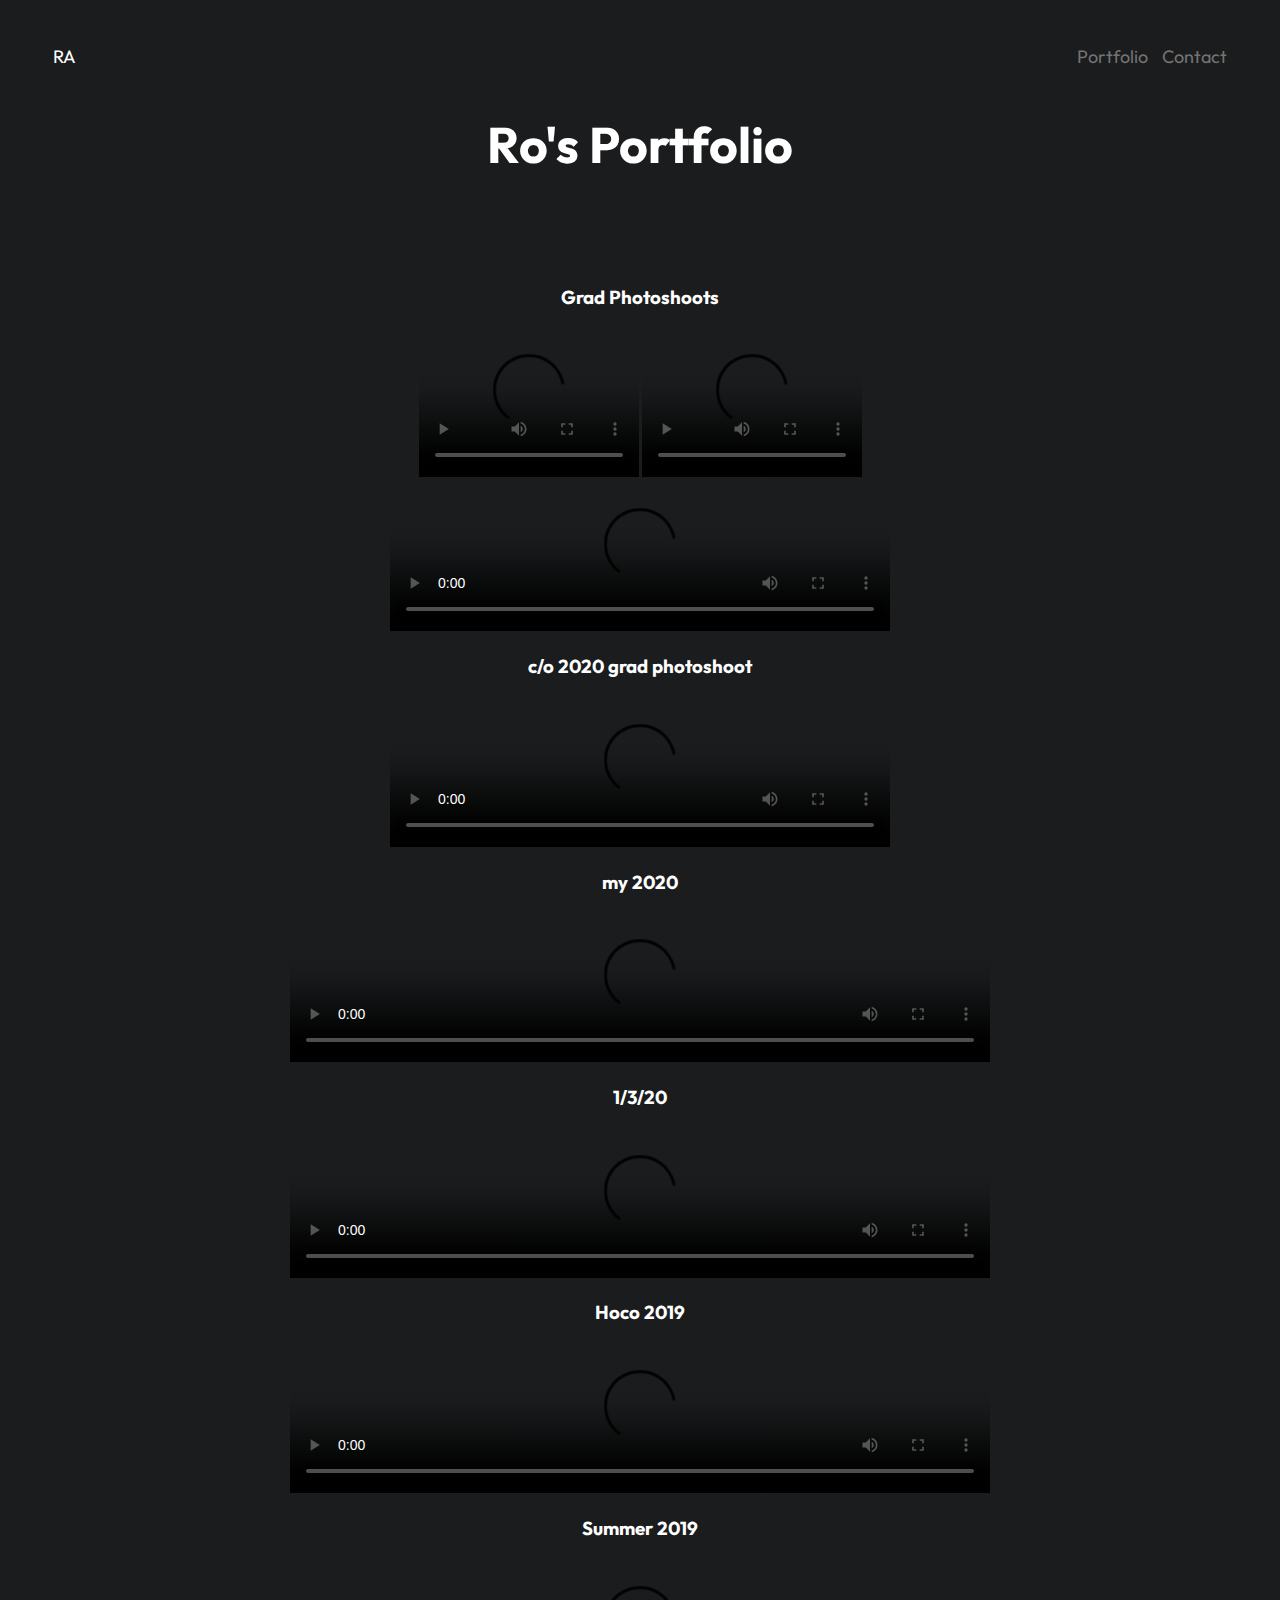
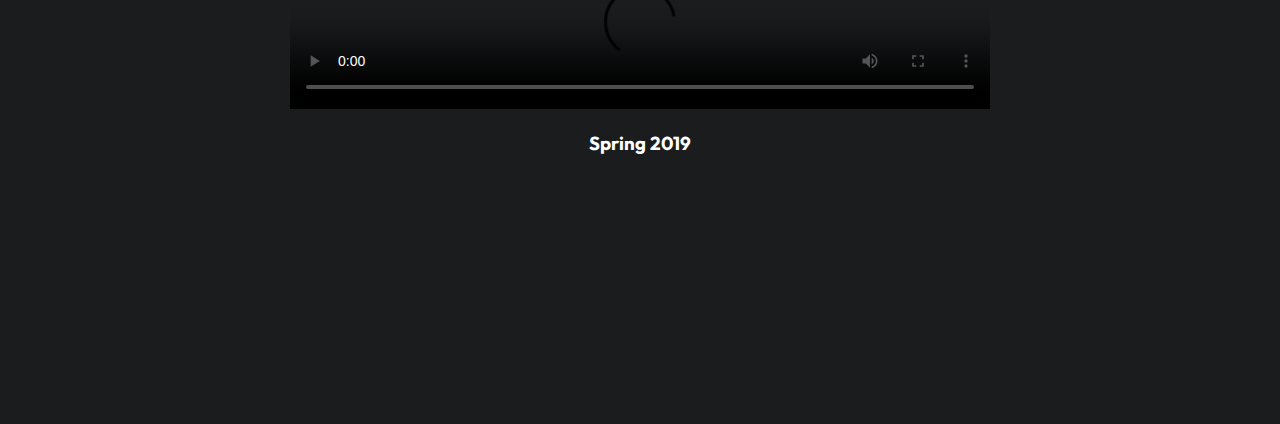
==== index.html @ bcf607f2 "wider vid" ====
<!DOCTYPE html>
<html>

<head>
  <link rel="stylesheet" type="text/css" href="style.css">
  <link href='https://fonts.googleapis.com/css?family=Poppins' rel='stylesheet'>
  <link href='https://fonts.googleapis.com/css?family=Outfit' rel='stylesheet'>
</head>

<body id="forcefont">
<div class="fulltop">
  <div class="topbar">
    <div class="webname">
      <ul>
        <a href="index.html"><li>RA</li></a>
      </ul>
    </div>
    <div class="minnavbar">
      <ul>
        <a href="index.html"><li>Portfolio</li></a>
        <a href="contacts.html"><li>Contact</li></a>
      </ul>
    </div>
  </div>
  <h1 class="myportfoliohead">Ro's Portfolio</h1>
  <div class="mygallery">
    <div class="imggallery">

      <div class = "center-div"><h3>Grad Photoshoots</h3></div>

      <div class = "center-div">
        <row>

          <video width = "220" controls poster = "https://ronans-archives.github.io/thumbnails/thumbnail-2021-ate-grad.jpeg" >
            <source src="https://ronans-archives.github.io/videos/2021-ate-grad-vid.mov" type="video/mp4">
            Your browser does not support the video tag.
          </video>

          <video width = "220" controls poster = "https://ronans-archives.github.io/thumbnails/thumbnail-2020-yeng.jpeg" >
            <source src="https://ronans-archives.github.io/videos/2020-yeng-grad.mov" type="video/mp4">
            Your browser does not support the video tag.
          </video>
        </row>
      </div>

      <div class = "center-div">
        <row>
          <video width = "500" controls poster = "https://ronans-archives.github.io/thumbnails/thumbnail2020gradphotoshoot.jpeg" >
            <source src="https://ronans-archives.github.io/videos/2020gradphotoshoot.mp4" type="video/mp4">
            Your browser does not support the video tag.
          </video>
        </row>
      </div>
      <div class = "center-div"><h3>c/o 2020 grad photoshoot</h3></div>


      <div class = "center-div">
        <row>
          <video width = "500" controls poster = "https://ronans-archives.github.io/thumbnails/thumbnailmy2020.jpeg" >
            <source src="https://ronans-archives.github.io/videos/2020recap.mov" type="video/mp4">
            Your browser does not support the video tag.
          </video>
        </row>
      </div>

      <div class = "center-div"><h3>my 2020</h3></div>




      <div class = "center-div">
        <row>
          <video width = "700" controls poster = "https://ronans-archives.github.io/thumbnails/thumbnailsroxanne.jpeg" >
            <source src="https://ronans-archives.github.io/videos/roxanne.mp4" type="video/mp4">
            Your browser does not support the video tag.
          </video>
        </row>
      </div>

      <div class = "center-div"><h3>1/3/20</h3></div>





      <div class = "center-div">
        <row>
          <video width = "700" controls poster = "https://ronans-archives.github.io/thumbnails/thumbnailhoco.jpeg" >
            <source src="https://ronans-archives.github.io/videos/2019hoco.mp4" type="video/mp4">
            Your browser does not support the video tag.
          </video>
        </row>
      </div>

      <div class = "center-div"><h3>Hoco 2019</h3></div>

      <div class = "center-div">
        <row>
          <video width = "700" controls poster = "https://ronans-archives.github.io/thumbnails/thumbnail2019recap2.jpeg" >
            <source src="https://ronans-archives.github.io/videos/2019recap2.mp4" type="video/mp4">
            Your browser does not support the video tag.
          </video>
        </row>
      </div>

      <div class = "center-div"><h3>Summer 2019</h3></div>

      <div class = "center-div">
        <row>
          <video width = "700" controls poster = "https://ronans-archives.github.io/thumbnails/thumbnail2019recap1.jpeg" >
            <source src="https://ronans-archives.github.io/videos/2019recap1.MP4" type="video/mp4">
            Your browser does not support the video tag.
          </video>
        </row>
      </div>

      <div class = "center-div"><h3>Spring 2019</h3></div>


    </div>






  </div>


</div>
</body>
---- style.css ----
body {
    background-color: #1A1C1D;
}

.topbar {
    display: flex;
    justify-content: space-between;
    /* This will push the .webname and .minnavbar to opposite ends */
    align-items: center;
    color: white;
    margin: 38px;
}

.minnavbar ul {
    display: flex;
    list-style: none;
    font-size: 18px;
    margin: 0;
    /* Remove default margin */
    padding: 0;
    /* Remove default padding */
}

.minnavbar ul li {
    margin: 7px;
    color: #747372;
}

.minnavbar ul li:hover {
    margin: 7px;
    color: white;
}

.webname ul {
    display: flex;
    list-style: none;
    font-size: 18px;
    margin: 0;
    /* Remove default margin */
    padding: 0;
    /* Remove default padding */
}

.webname ul li {
    margin: 7px;
    color: white;
}
.webname a {
    text-decoration: none;
    color: white;
}

.minnavbar {
    float: right;
}

.myaction button {
    background-color: #1A1C1D;
    color: #747372;
    border-color: white;
    font-size: 17px;
    border-radius: 20px;
    width: 110px;
    height: 30px;
    text-align: center;
}

.myaction button:hover {
    background-color: #ffffff;
    color: #1A1C1D;
    border-color: #747372;
}

.entrypoint {
    margin: 0 auto;
    color: white;
    display: flex;
    font-family: Helvetica;
}

.entrypoint .myprofession {
    font-size: 30px;
    font-weight: lighter;
}

.entrypoint .myname {
    font-size: 55px;
    font-weight: bolder;
}

.entrypoint .mytext {
    font-size: 21px;
    font-weight: lighter;

}

.myface img {
    height: 370px;
    width: 370px;
    border-radius: 50%;
    margin: auto;
}

.parententry {
    display: flex;
    align-items: center;
    justify-content: center;
    margin: 150px;
}

.entrypoint .myface {
    margin-right: 20px;
    margin-left: 120px;
    align-items: center;
    justify-content: center;
    display: flex;
}

.entrypoint .myabout {
    margin-left: 20px;
    margin-top: 100px;
    margin-right: 120px;
}

.whatido {
    color: white;
    font-size: 17px;
    font-weight: lighter;
}

.whatido h1 {
    font-size: 23px;
    font-weight: lighter;
}

.whatido h2 {
    font-size: 19px;
    font-weight: lighter;
}

.parentmyskills {
    display: flex;
    align-items: center;
    justify-content: center;
}

.myskills {
    margin: 0 auto;
    display: flex;
}

.innerwhatido {
    margin: 80px;
}
.myinnertext {
    margin: 20px;
}

/* width */
::-webkit-scrollbar {
    width: 10px;
  }
  
  /* Track */
  ::-webkit-scrollbar-track {
    background: #f1f1f1; 
  }
   
  /* Handle */
  ::-webkit-scrollbar-thumb {
    background: #888; 
  }
  
  /* Handle on hover */
  ::-webkit-scrollbar-thumb:hover {
    background: #555; 
  }

  .imggallery {
    margin: 250px;
    margin-top: 90px;
  }

  .postgallery {
    margin: 220px;
  }

  .logogallery {
    margin: 220px;
  }

  .imggallery img {
    max-width: 495px;
    max-height: 330px;
    border-radius: 25px;
    margin: 10px;
  }

  .mygallery {
    color: white;
  }

  .vidgallery {
    margin: 260px;
  }

  .vidgallery iframe {
    border-radius: 25px;
    margin: 10px;
    max-width: 300px;
    max-height: 200px;
  }

  .postgallery img {
    max-width: 495px;
    max-height: 330px;
    border-radius: 25px;
    margin: 10px;
  }

  .logogallery img {
    max-width: 495px;
    max-height: 330px;
    border-radius: 25px;
    margin: 10px;
  }
  .minnavbar ul a {
  text-decoration: none;  
  }
  #forcefont {
    font-family: "Outfit";
  }
  .myportfoliohead {
    font-size: 50px;
    text-align: center;
    color: white;
    margin: 20px;
  }

.center-div {
  display: flex;
  justify-content: center;
  align-items: center;
  height: auto;
  margin: 0 auto;
}
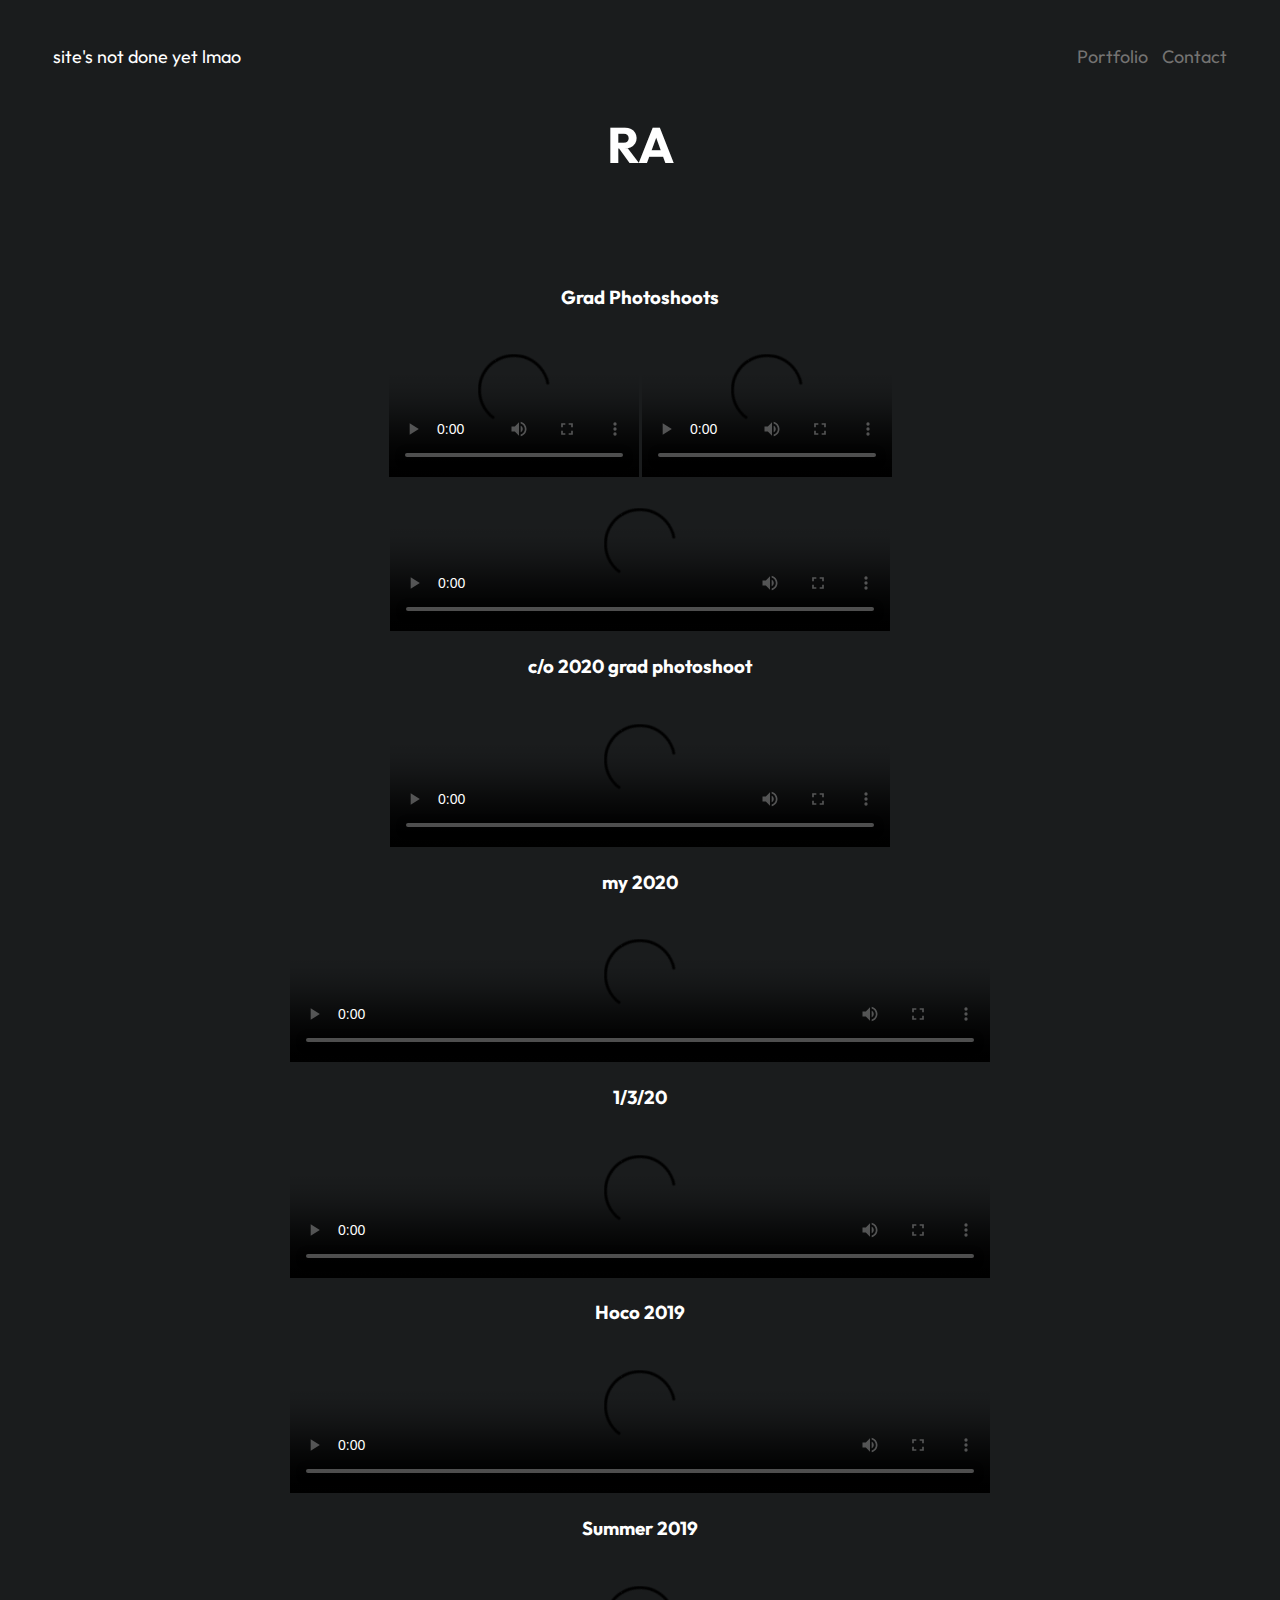
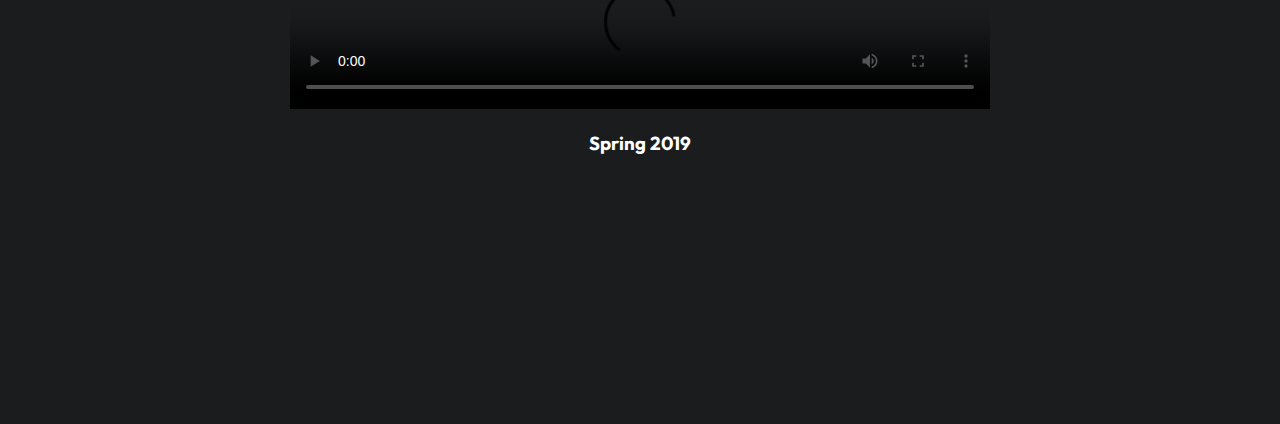
==== commit 1782346a: "wider" ====
--- a/index.html
+++ b/index.html
@@ -12,7 +12,7 @@
   <div class="topbar">
     <div class="webname">
       <ul>
-        <a href="index.html"><li>RA</li></a>
+        <a href="index.html"><li>site's not done yet lmao</li></a>
       </ul>
     </div>
     <div class="minnavbar">
@@ -22,7 +22,7 @@
       </ul>
     </div>
   </div>
-  <h1 class="myportfoliohead">Ro's Portfolio</h1>
+  <h1 class="myportfoliohead">RA</h1>
   <div class="mygallery">
     <div class="imggallery">
 
@@ -31,12 +31,12 @@
       <div class = "center-div">
         <row>
 
-          <video width = "220" controls poster = "https://ronans-archives.github.io/thumbnails/thumbnail-2021-ate-grad.jpeg" >
+          <video width = "250" controls poster = "https://ronans-archives.github.io/thumbnails/thumbnail-2021-ate-grad.jpeg" >
             <source src="https://ronans-archives.github.io/videos/2021-ate-grad-vid.mov" type="video/mp4">
             Your browser does not support the video tag.
           </video>
 
-          <video width = "220" controls poster = "https://ronans-archives.github.io/thumbnails/thumbnail-2020-yeng.jpeg" >
+          <video width = "250" controls poster = "https://ronans-archives.github.io/thumbnails/thumbnail-2020-yeng.jpeg" >
             <source src="https://ronans-archives.github.io/videos/2020-yeng-grad.mov" type="video/mp4">
             Your browser does not support the video tag.
           </video>
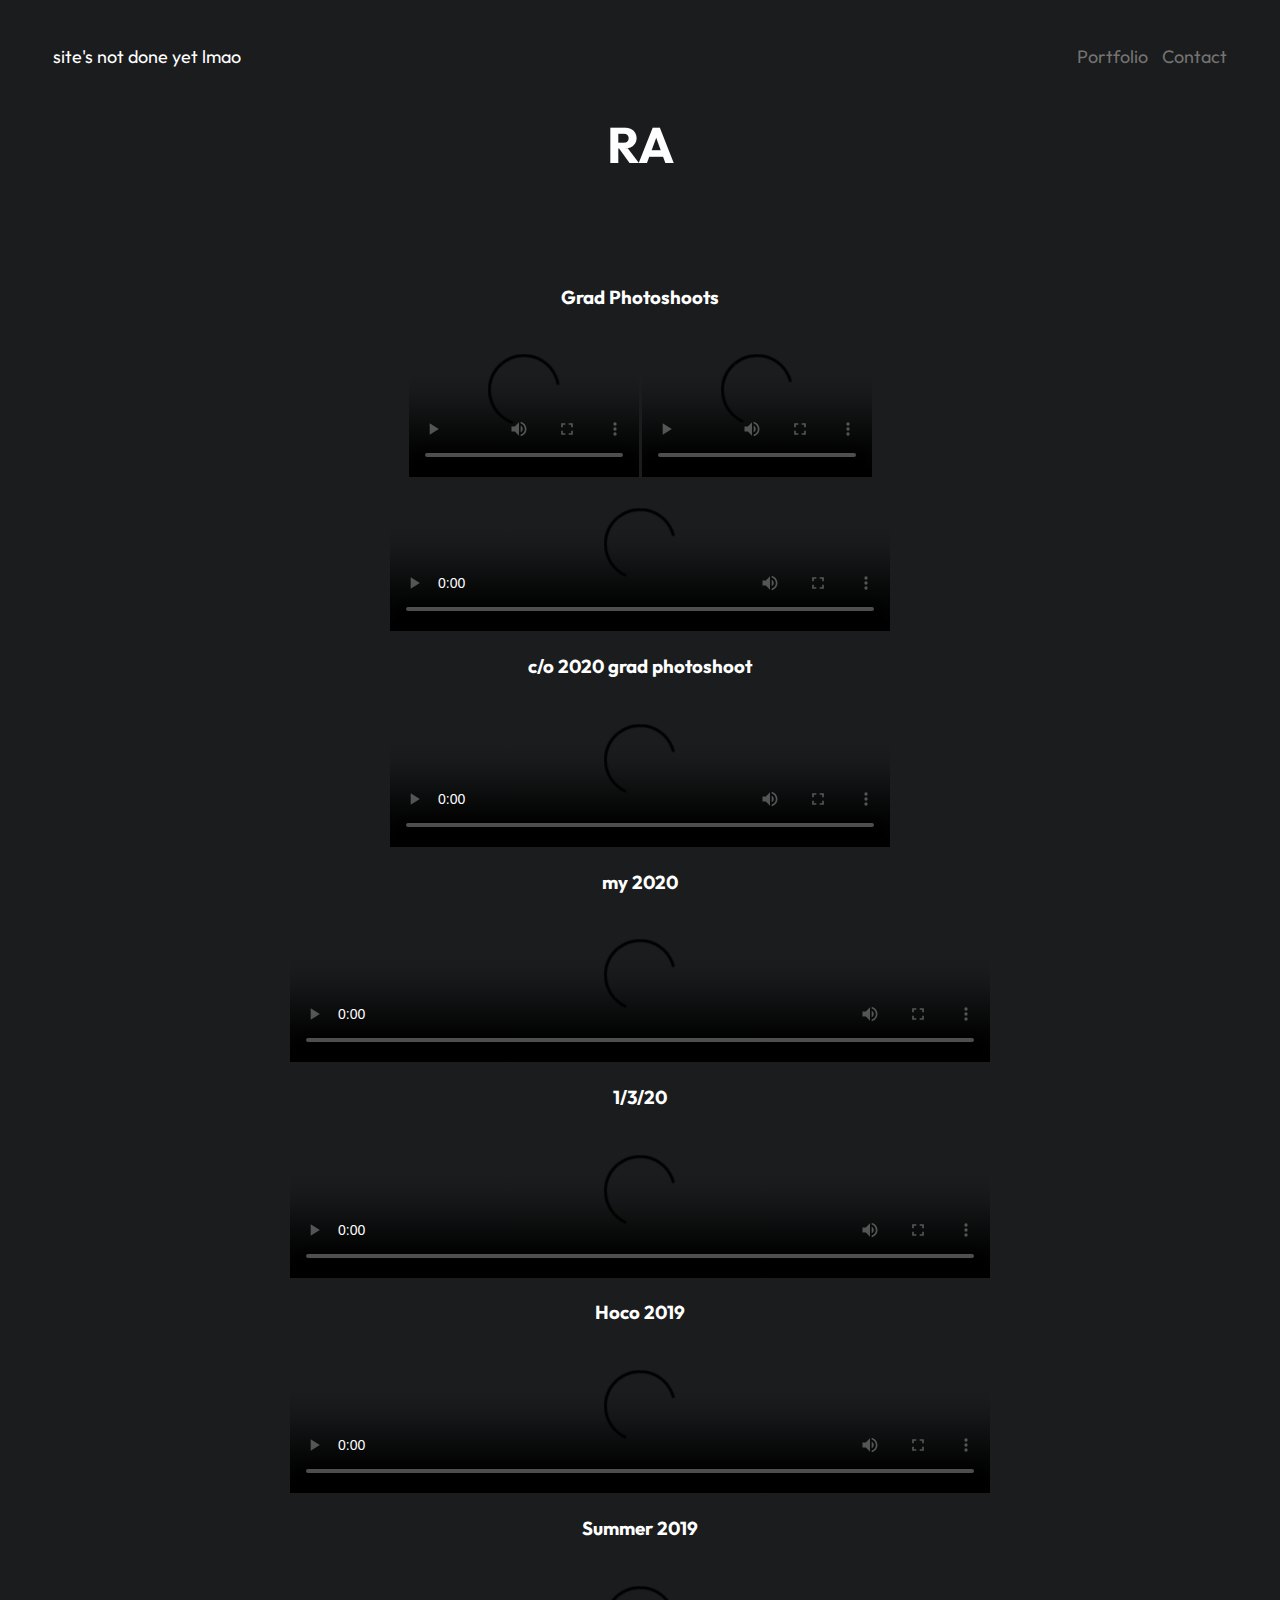
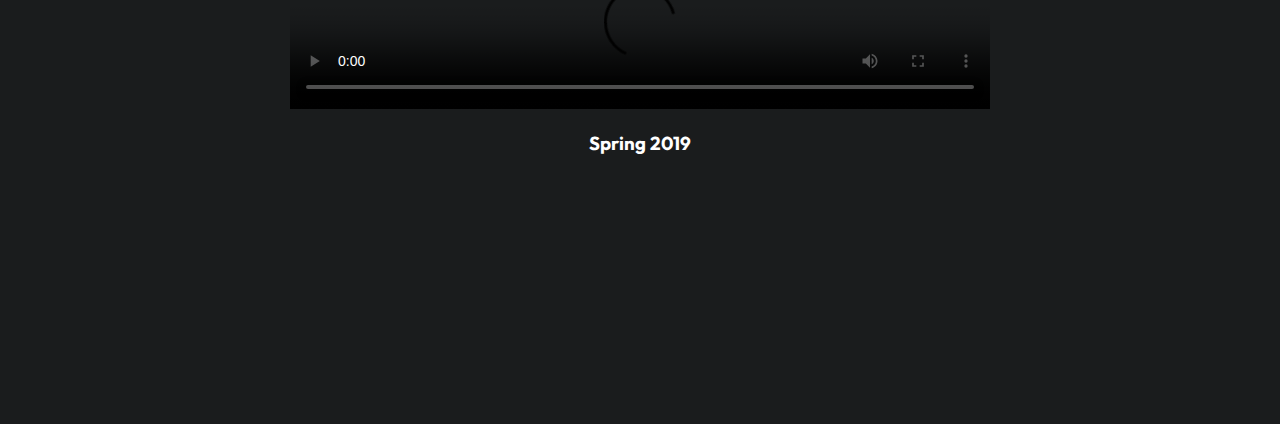
==== commit 3e64bebc: "Update index.html" ====
--- a/index.html
+++ b/index.html
@@ -31,12 +31,12 @@
       <div class = "center-div">
         <row>
 
-          <video width = "250" controls poster = "https://ronans-archives.github.io/thumbnails/thumbnail-2021-ate-grad.jpeg" >
+          <video width = "230" controls poster = "https://ronans-archives.github.io/thumbnails/thumbnail-2021-ate-grad.jpeg" >
             <source src="https://ronans-archives.github.io/videos/2021-ate-grad-vid.mov" type="video/mp4">
             Your browser does not support the video tag.
           </video>
 
-          <video width = "250" controls poster = "https://ronans-archives.github.io/thumbnails/thumbnail-2020-yeng.jpeg" >
+          <video width = "230" controls poster = "https://ronans-archives.github.io/thumbnails/thumbnail-2020-yeng.jpeg" >
             <source src="https://ronans-archives.github.io/videos/2020-yeng-grad.mov" type="video/mp4">
             Your browser does not support the video tag.
           </video>
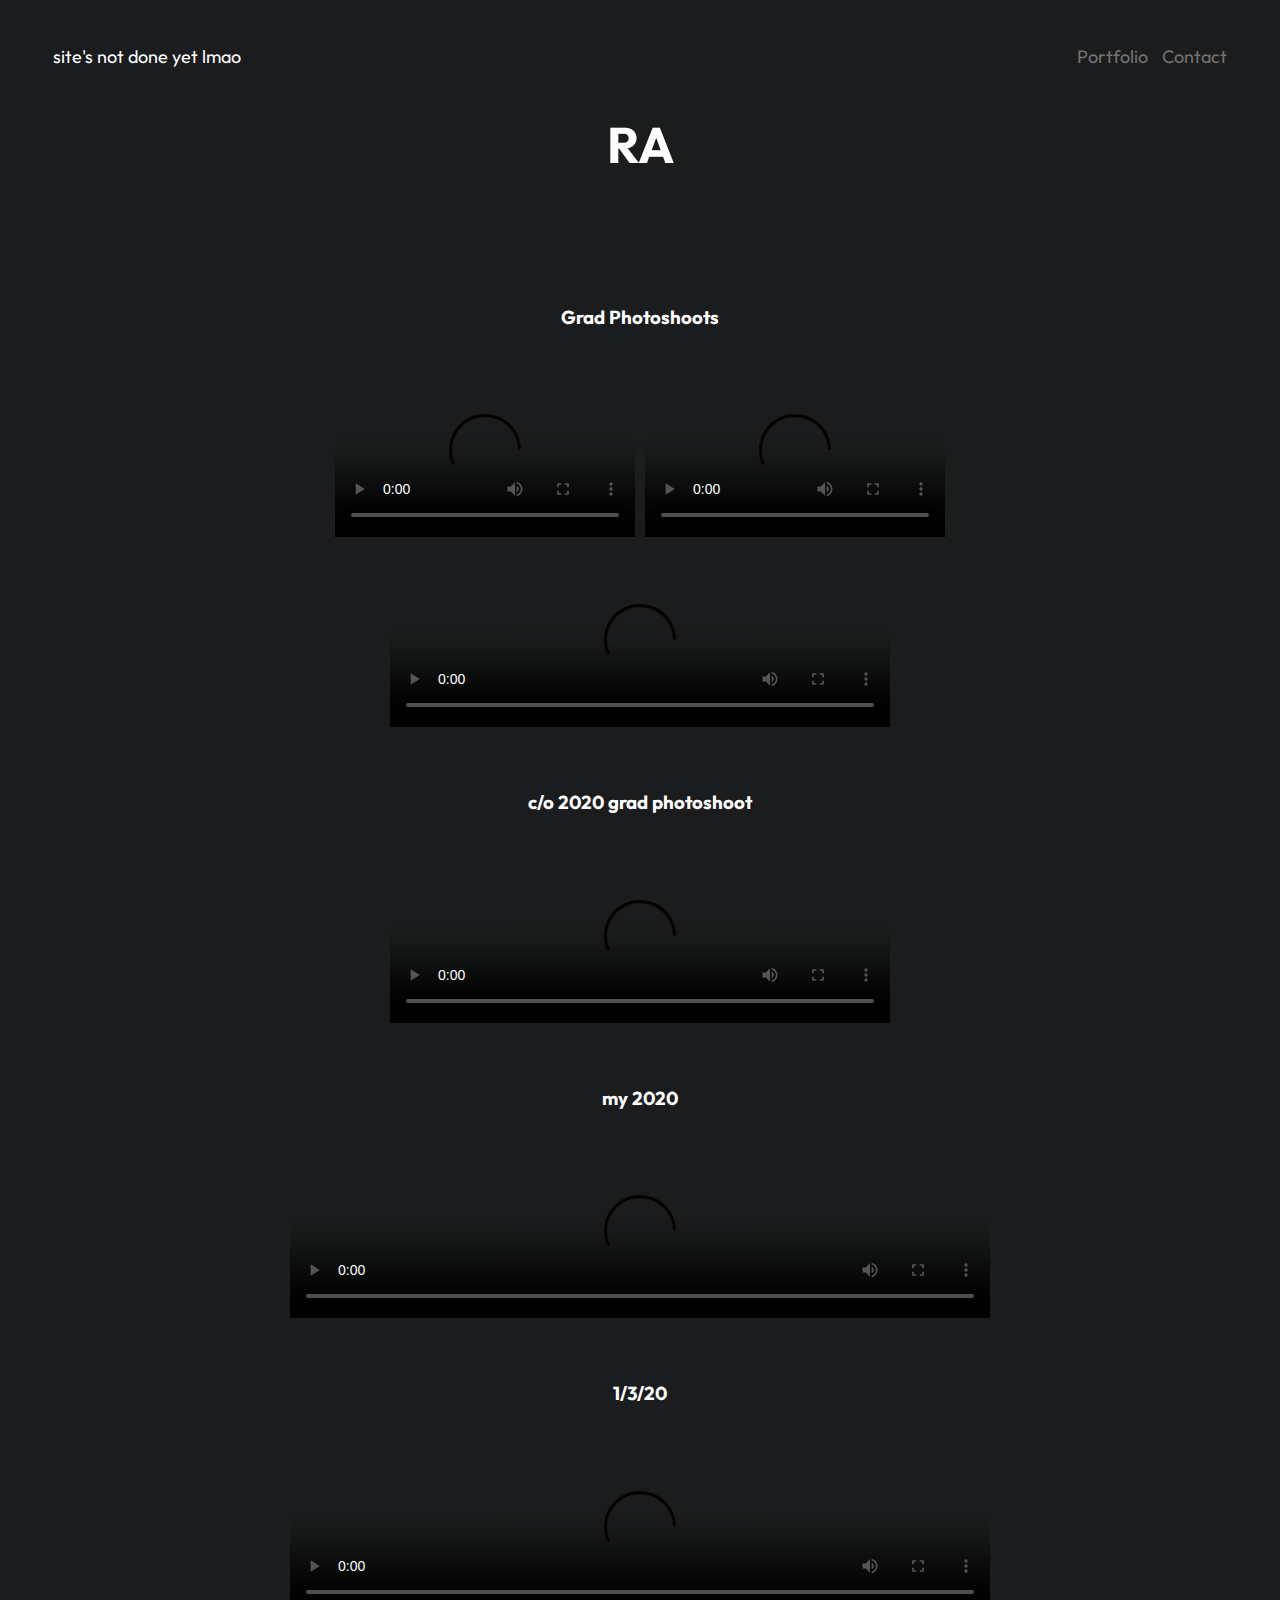
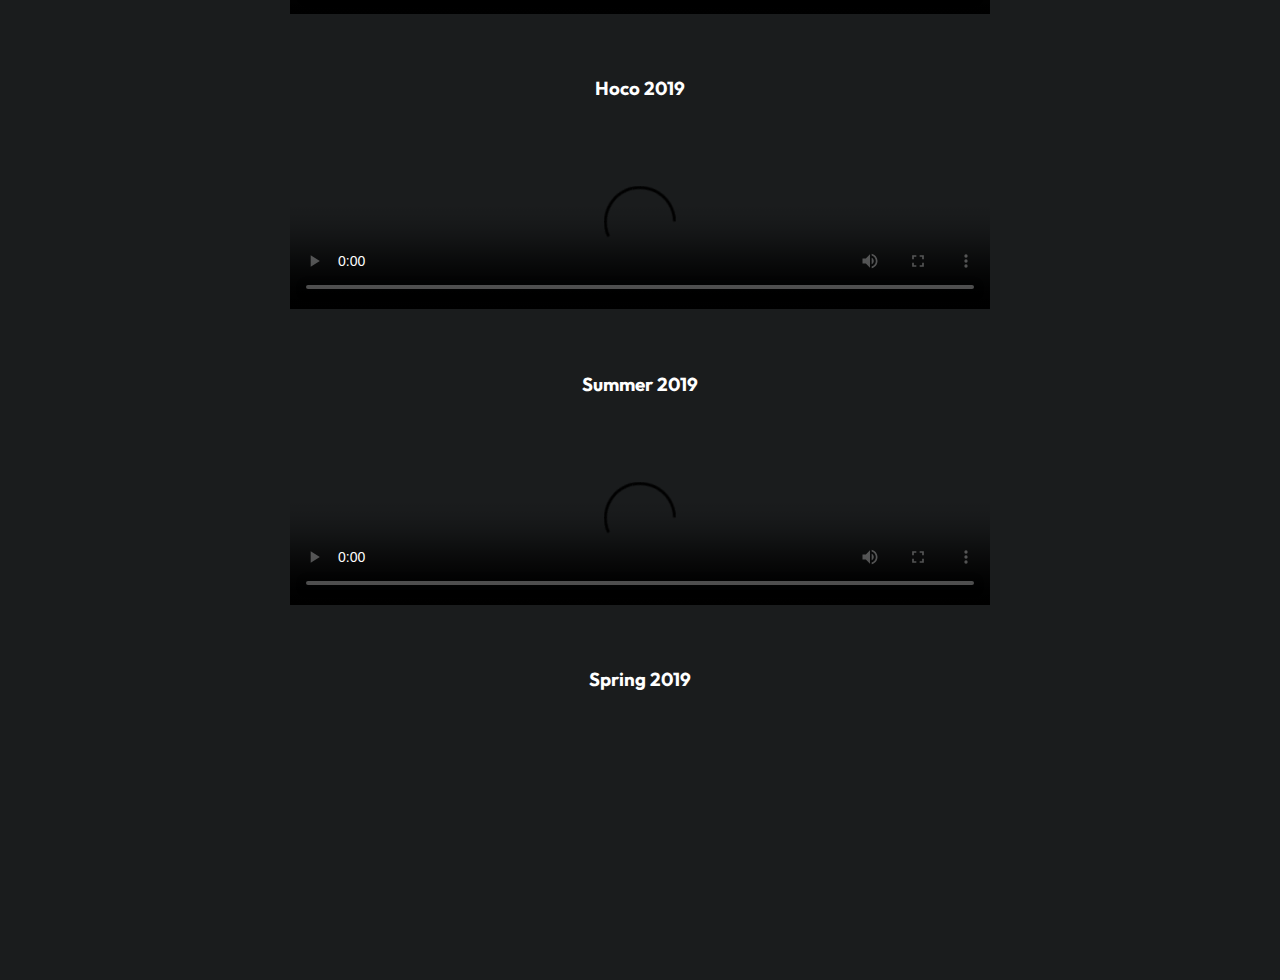
==== commit 55a3fdde: "2nd try" ====
--- a/index.html
+++ b/index.html
@@ -28,20 +28,20 @@
 
       <div class = "center-div"><h3>Grad Photoshoots</h3></div>
 
-      <div class = "center-div">
-        <row>
-
-          <video width = "230" controls poster = "https://ronans-archives.github.io/thumbnails/thumbnail-2021-ate-grad.jpeg" >
+      <div class="center-div">
+        <div class="row">
+          <video class="video-item" controls poster="https://ronans-archives.github.io/thumbnails/thumbnail-2021-ate-grad.jpeg">
             <source src="https://ronans-archives.github.io/videos/2021-ate-grad-vid.mov" type="video/mp4">
             Your browser does not support the video tag.
           </video>
 
-          <video width = "230" controls poster = "https://ronans-archives.github.io/thumbnails/thumbnail-2020-yeng.jpeg" >
+          <video class="video-item" controls poster="https://ronans-archives.github.io/thumbnails/thumbnail-2020-yeng.jpeg">
             <source src="https://ronans-archives.github.io/videos/2020-yeng-grad.mov" type="video/mp4">
             Your browser does not support the video tag.
           </video>
-        </row>
+        </div>
       </div>
+
 
       <div class = "center-div">
         <row>
--- a/style.css
+++ b/style.css
@@ -245,3 +245,21 @@
   margin: 0 auto;
 }
 
+.center-div {
+  display: flex;
+  justify-content: center;
+  align-items: center;
+  padding: 20px;
+}
+
+.row {
+  display: flex;
+  flex-wrap: nowrap;
+  gap: 10px; /* Add space between videos */
+}
+
+.video-item {
+  flex: 1; /* Allow videos to grow or shrink dynamically */
+  max-width: 100%; /* Ensure they don't exceed their container */
+  min-width: 200px; /* Set a minimum size to prevent them from shrinking too much */
+}
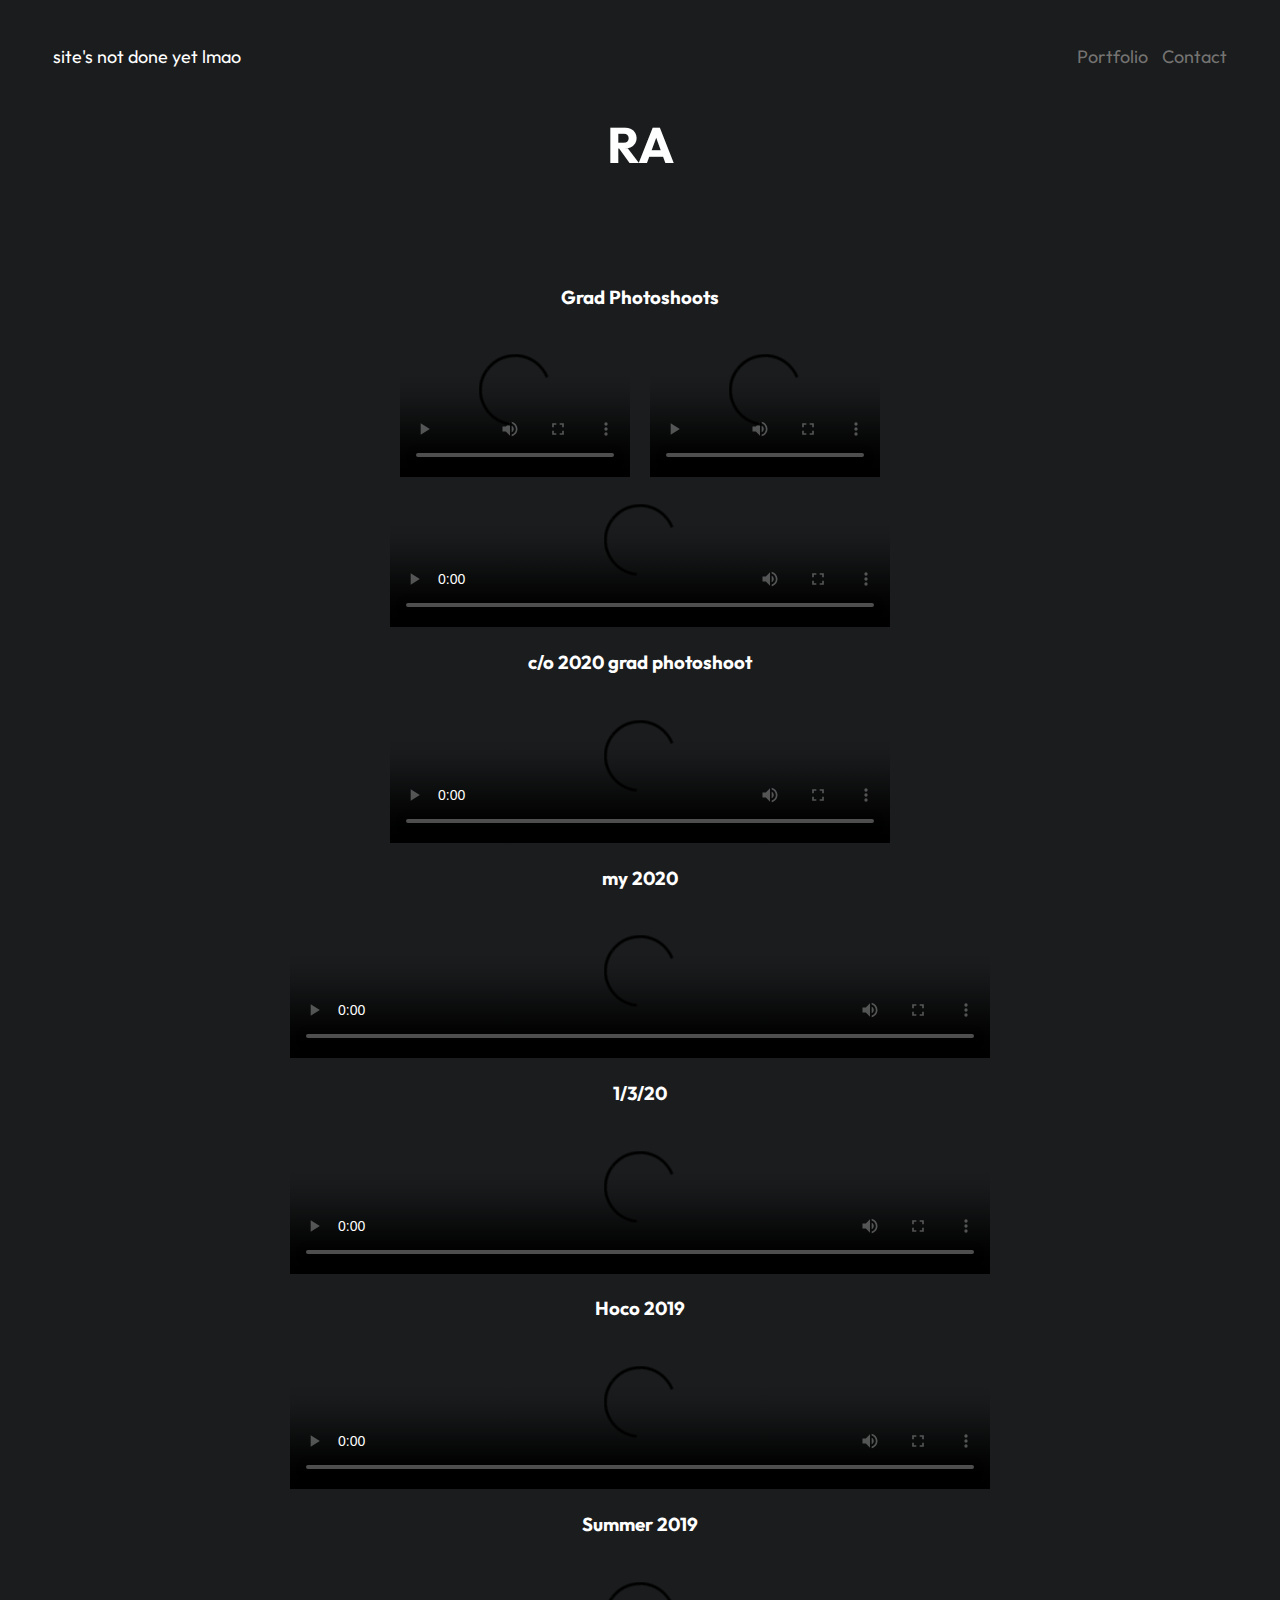
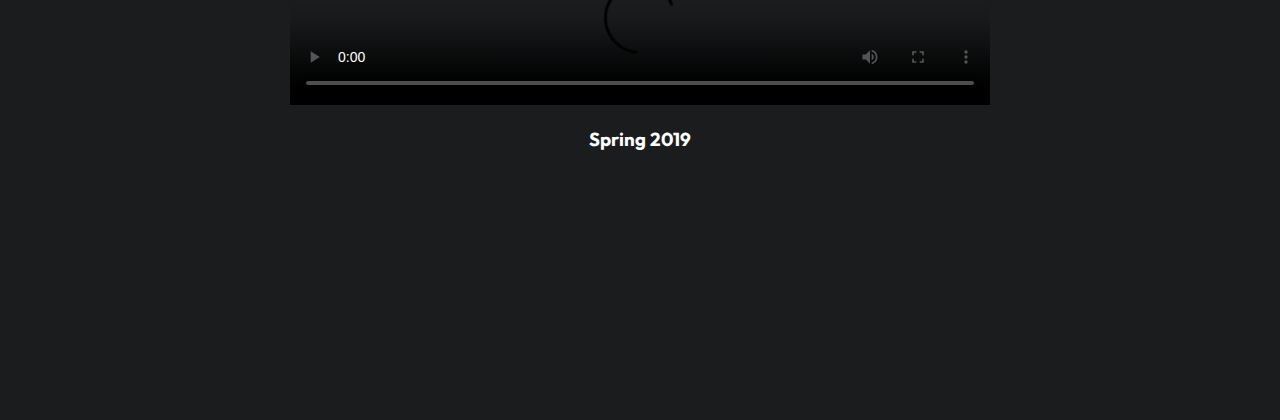
==== commit 9972dcf1: "3rd try" ====
--- a/index.html
+++ b/index.html
@@ -41,6 +41,7 @@
           </video>
         </div>
       </div>
+
 
 
       <div class = "center-div">
--- a/style.css
+++ b/style.css
@@ -246,20 +246,17 @@
 }
 
 .center-div {
-  display: flex;
-  justify-content: center;
-  align-items: center;
-  padding: 20px;
+  display: flex; /* Ensures the parent container behaves like a flex container */
+  justify-content: center; /* Centers the row horizontally within the container */
 }
 
 .row {
-  display: flex;
-  flex-wrap: nowrap;
-  gap: 10px; /* Add space between videos */
+  display: flex; /* Sets children (videos) to align horizontally */
+  flex-direction: row; /* Explicitly ensures row layout (default for flex) */
+  gap: 20px; /* Adds space between the videos */
 }
 
 .video-item {
-  flex: 1; /* Allow videos to grow or shrink dynamically */
-  max-width: 100%; /* Ensure they don't exceed their container */
-  min-width: 200px; /* Set a minimum size to prevent them from shrinking too much */
-}
+  flex-shrink: 0; /* Prevents the videos from shrinking */
+  width: 230px; /* Ensures the videos maintain their specified width */
+}
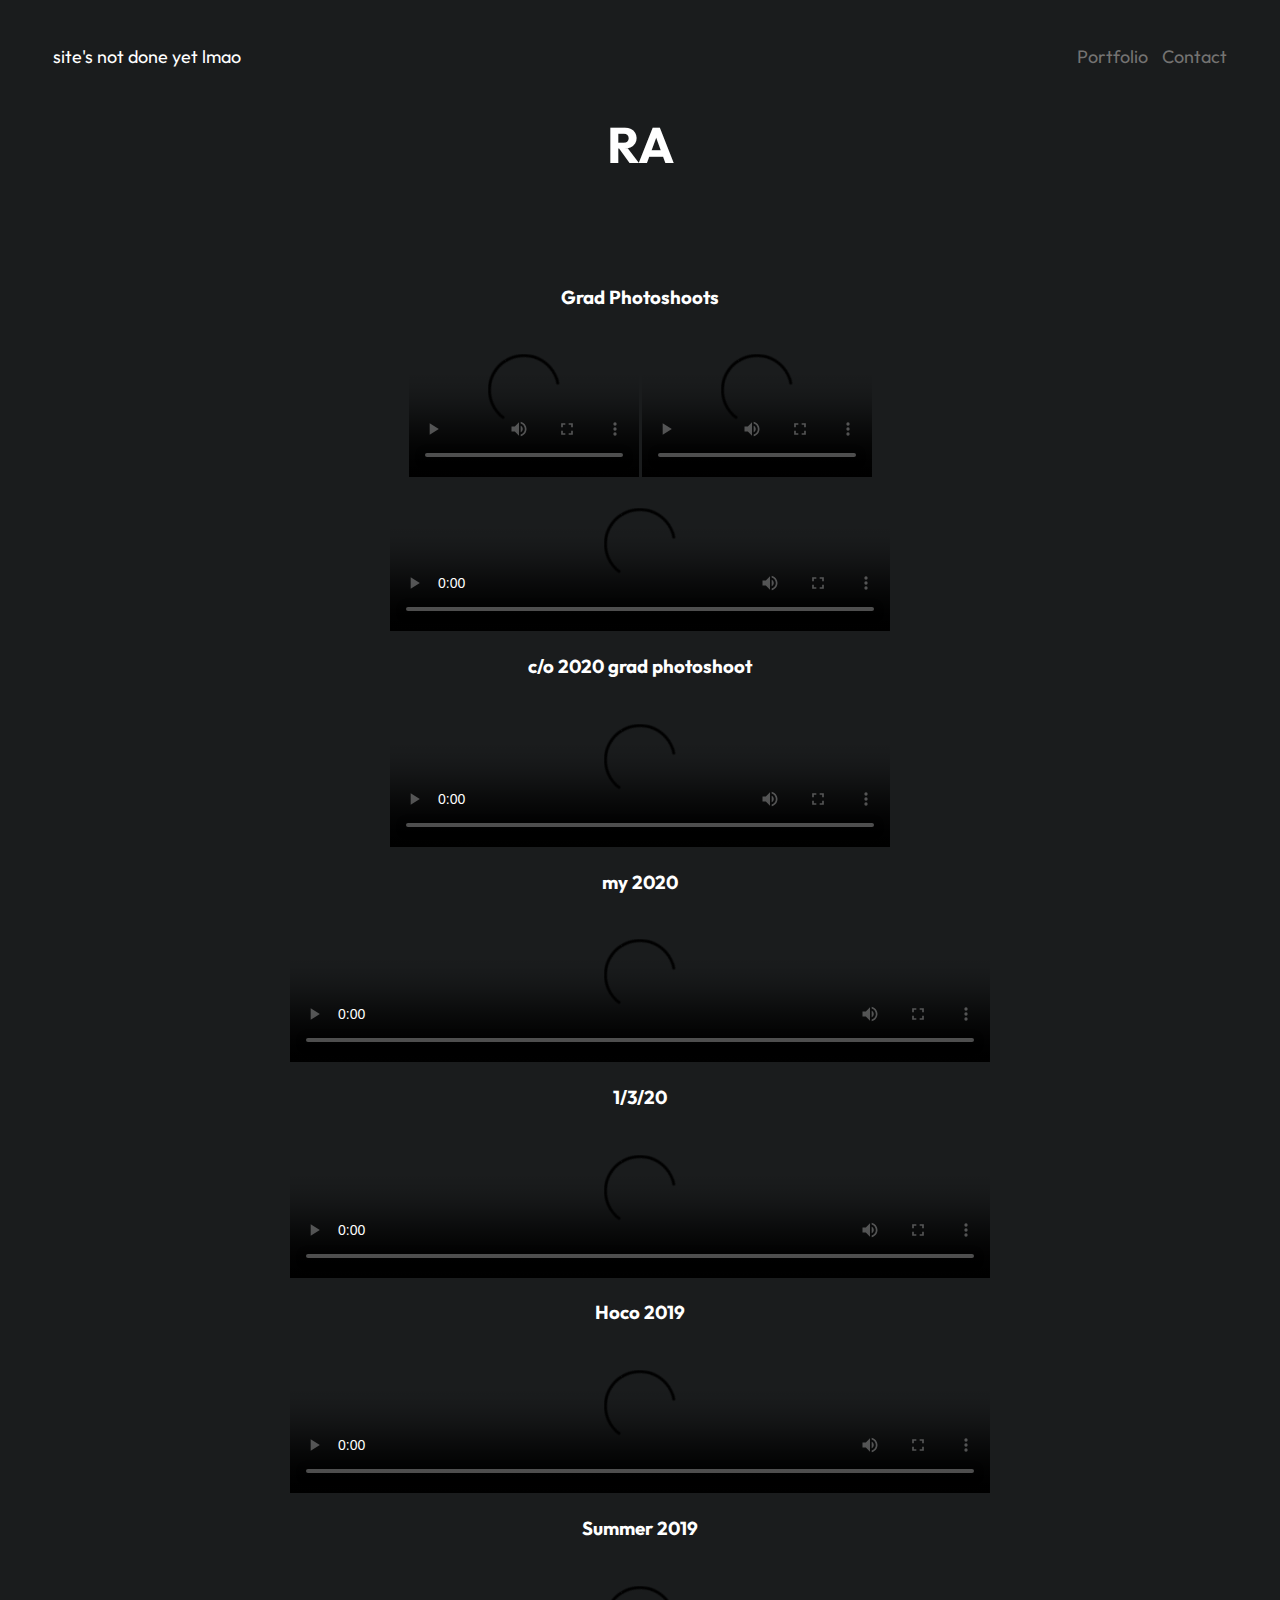
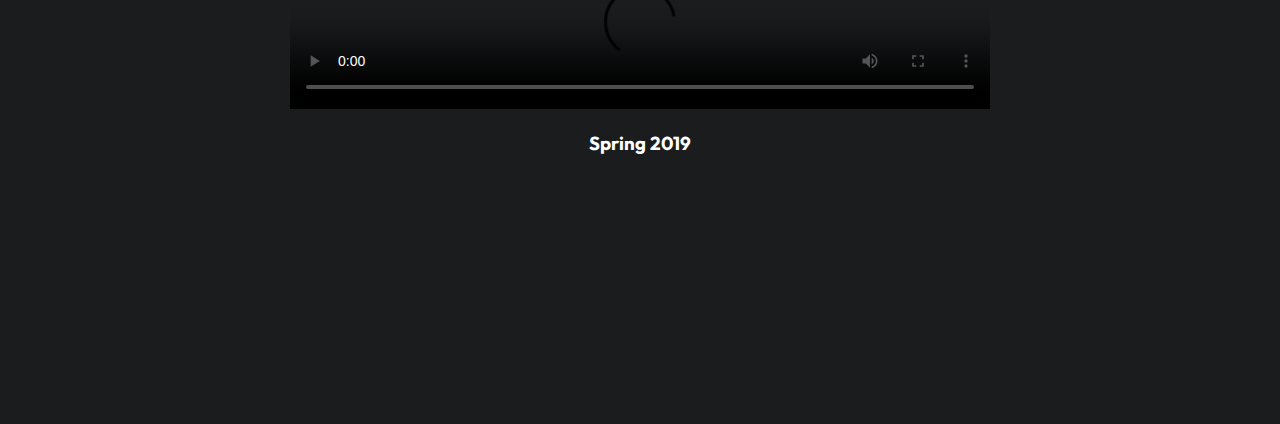
==== commit d022898e: "nvm" ====
--- a/index.html
+++ b/index.html
@@ -28,21 +28,20 @@
 
       <div class = "center-div"><h3>Grad Photoshoots</h3></div>
 
-      <div class="center-div">
-        <div class="row">
-          <video class="video-item" controls poster="https://ronans-archives.github.io/thumbnails/thumbnail-2021-ate-grad.jpeg">
+      <div class = "center-div">
+        <row>
+
+          <video width = "230" controls poster = "https://ronans-archives.github.io/thumbnails/thumbnail-2021-ate-grad.jpeg" >
             <source src="https://ronans-archives.github.io/videos/2021-ate-grad-vid.mov" type="video/mp4">
             Your browser does not support the video tag.
           </video>
 
-          <video class="video-item" controls poster="https://ronans-archives.github.io/thumbnails/thumbnail-2020-yeng.jpeg">
+          <video width = "230" controls poster = "https://ronans-archives.github.io/thumbnails/thumbnail-2020-yeng.jpeg" >
             <source src="https://ronans-archives.github.io/videos/2020-yeng-grad.mov" type="video/mp4">
             Your browser does not support the video tag.
           </video>
-        </div>
+        </row>
       </div>
-
-
 
       <div class = "center-div">
         <row>
--- a/style.css
+++ b/style.css
@@ -245,18 +245,3 @@
   margin: 0 auto;
 }
 
-.center-div {
-  display: flex; /* Ensures the parent container behaves like a flex container */
-  justify-content: center; /* Centers the row horizontally within the container */
-}
-
-.row {
-  display: flex; /* Sets children (videos) to align horizontally */
-  flex-direction: row; /* Explicitly ensures row layout (default for flex) */
-  gap: 20px; /* Adds space between the videos */
-}
-
-.video-item {
-  flex-shrink: 0; /* Prevents the videos from shrinking */
-  width: 230px; /* Ensures the videos maintain their specified width */
-}
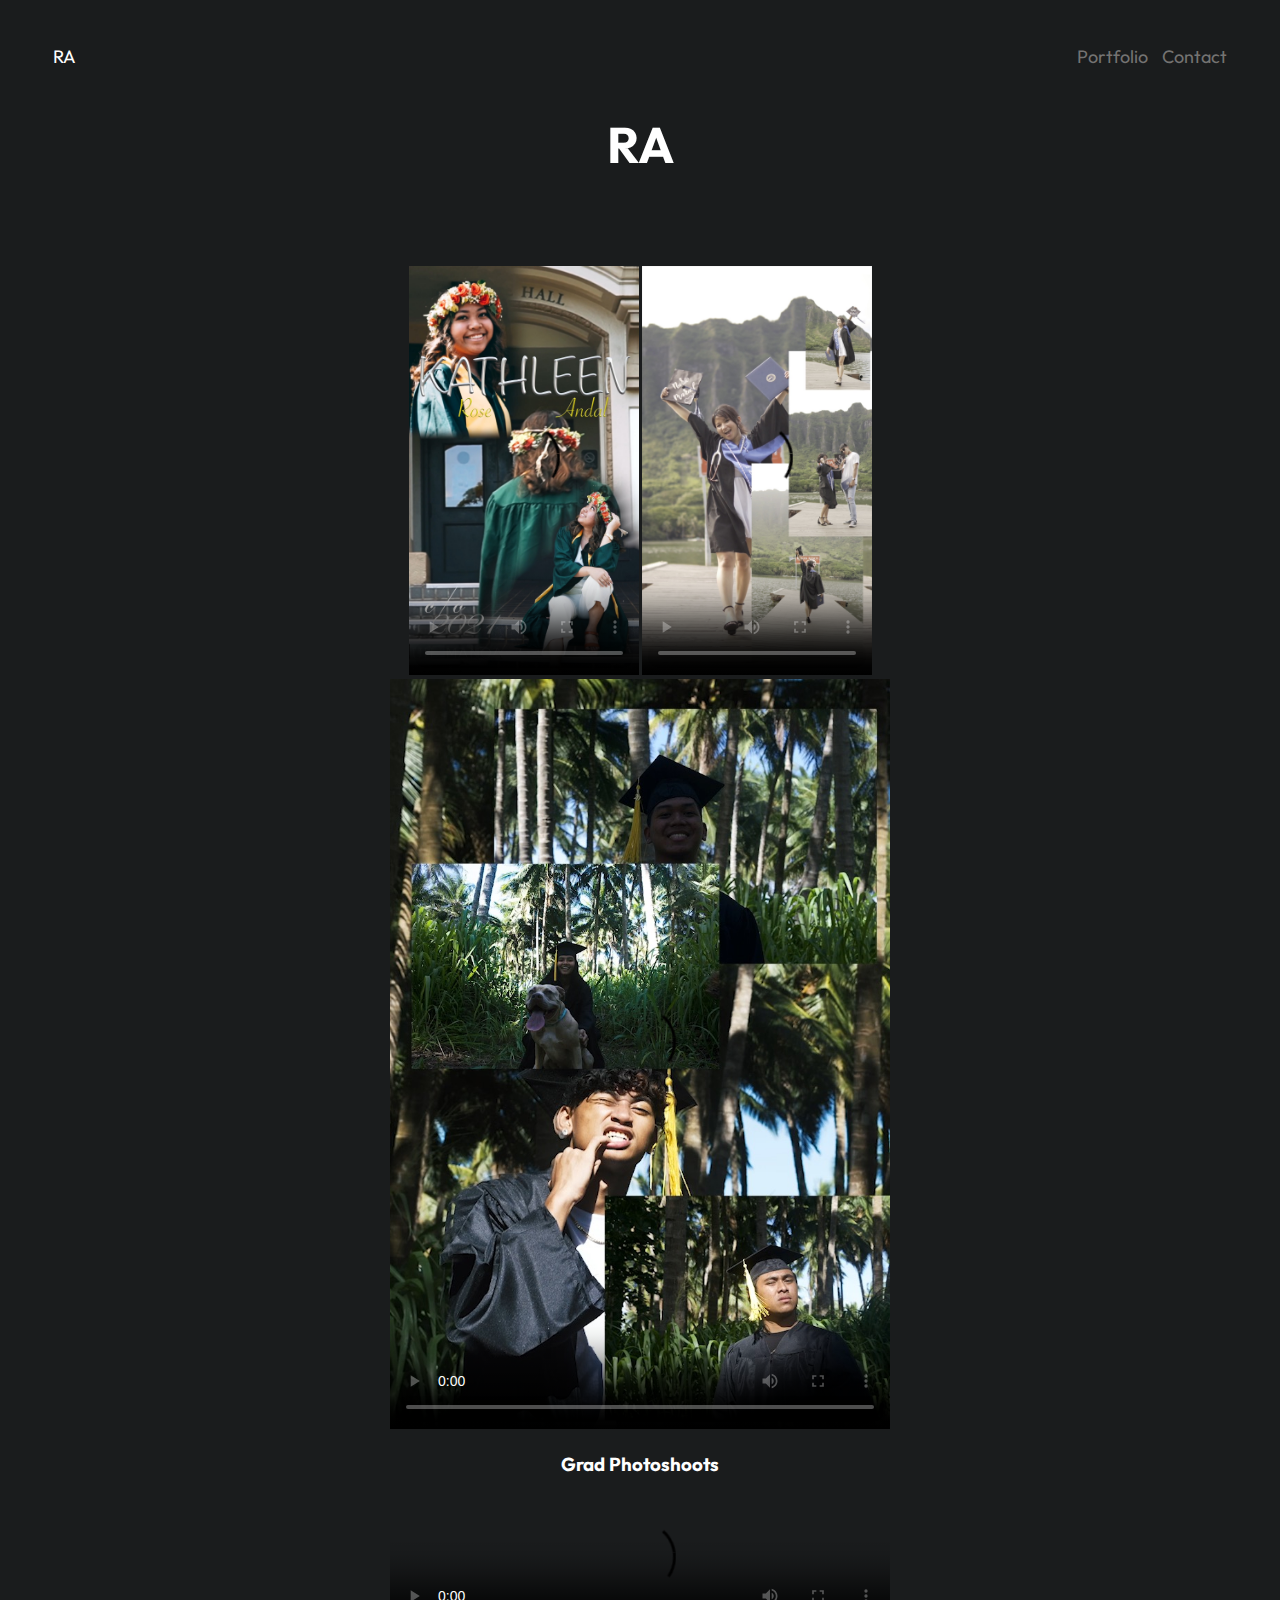
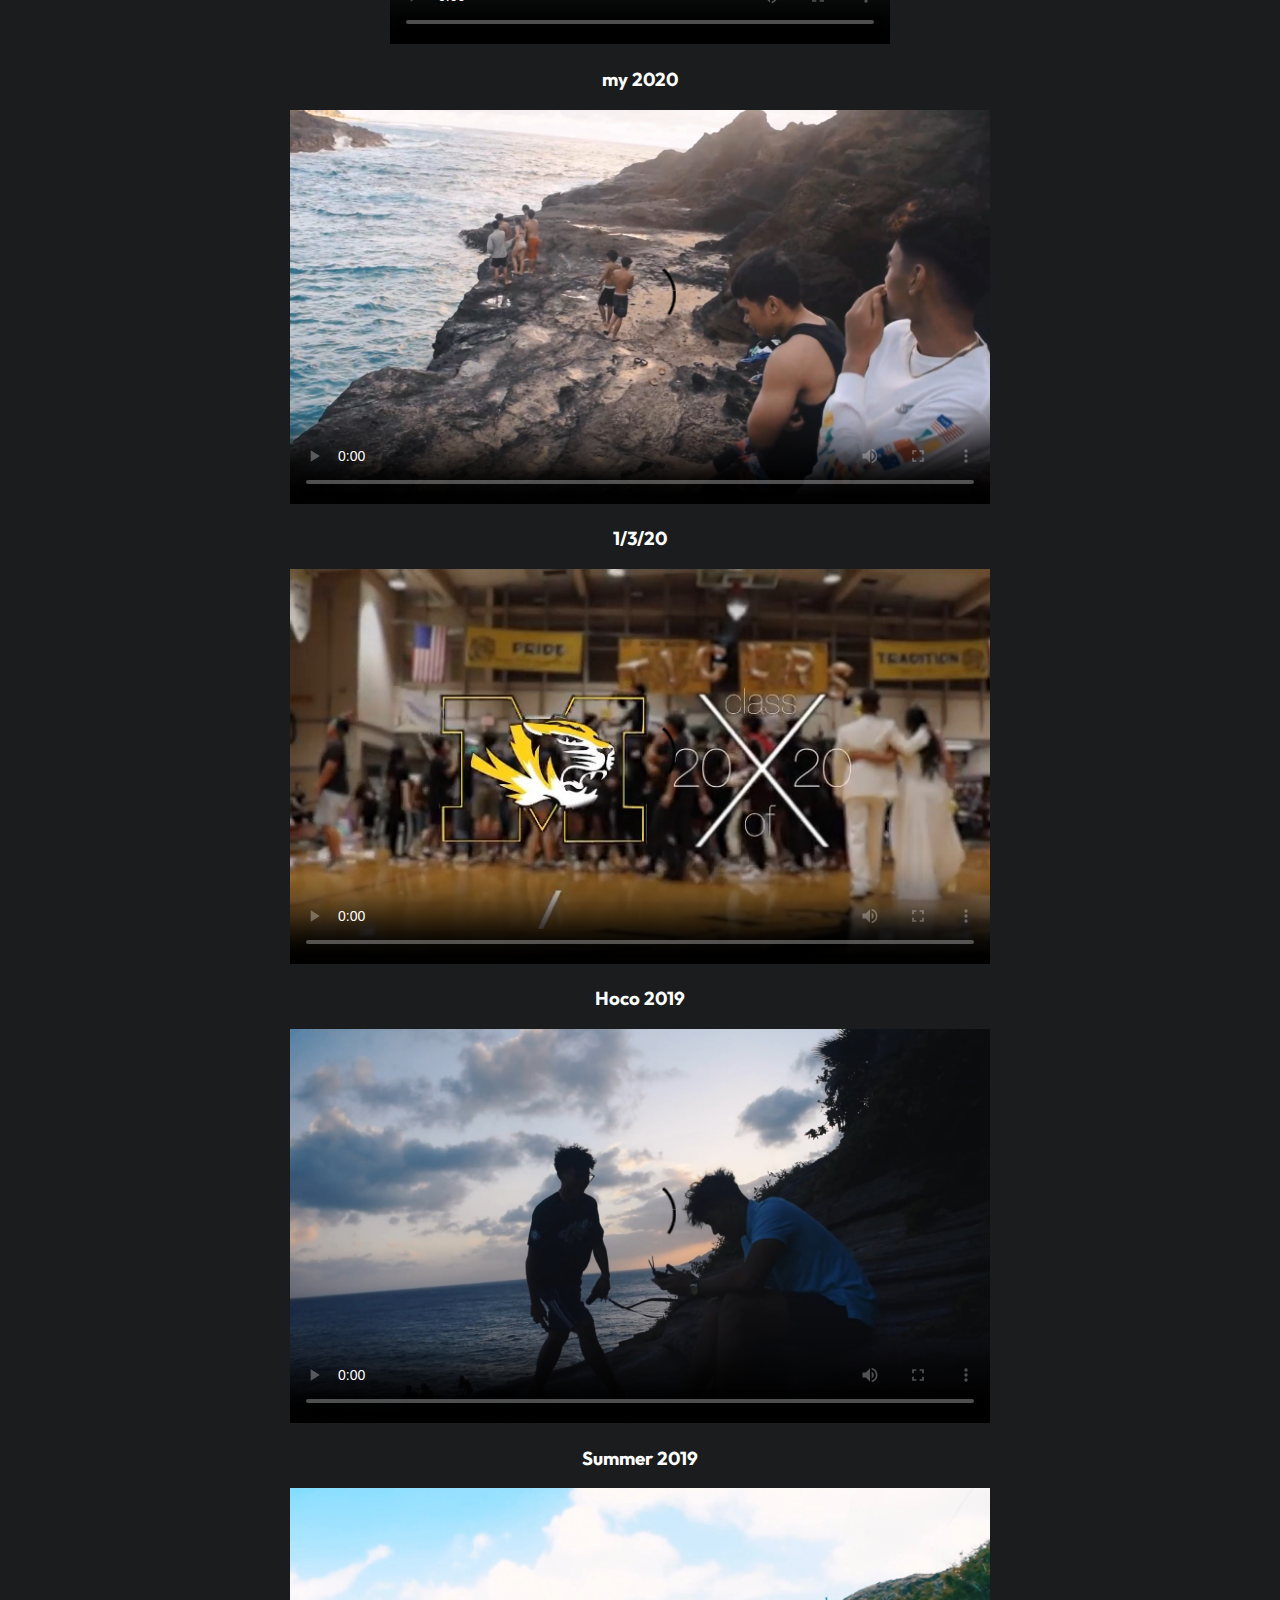
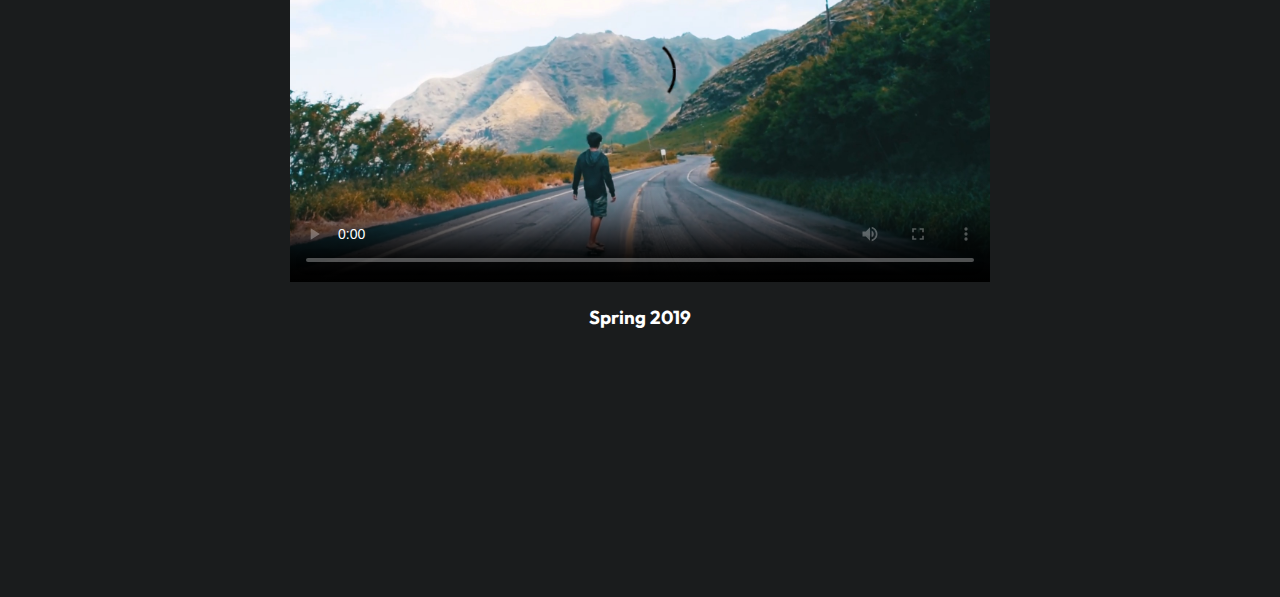
==== commit 0b6879d9: "commit" ====
--- a/index.html
+++ b/index.html
@@ -12,7 +12,7 @@
   <div class="topbar">
     <div class="webname">
       <ul>
-        <a href="index.html"><li>site's not done yet lmao</li></a>
+        <a href="index.html"><li>RA</li></a>
       </ul>
     </div>
     <div class="minnavbar">
@@ -26,18 +26,17 @@
   <div class="mygallery">
     <div class="imggallery">
 
-      <div class = "center-div"><h3>Grad Photoshoots</h3></div>
 
       <div class = "center-div">
         <row>
 
-          <video width = "230" controls poster = "https://ronans-archives.github.io/thumbnails/thumbnail-2021-ate-grad.jpeg" >
-            <source src="https://ronans-archives.github.io/videos/2021-ate-grad-vid.mov" type="video/mp4">
+          <video width = "230" controls poster = "https://ronanrussel.github.io/thumbnails/thumbnail-2021-ate-grad.jpeg" >
+            <source src="https://ronanrussel.github.io/videos/2021-ate-grad-vid.mov" type="video/mp4">
             Your browser does not support the video tag.
           </video>
 
-          <video width = "230" controls poster = "https://ronans-archives.github.io/thumbnails/thumbnail-2020-yeng.jpeg" >
-            <source src="https://ronans-archives.github.io/videos/2020-yeng-grad.mov" type="video/mp4">
+          <video width = "230" controls poster = "https://ronanrussel.github.io/thumbnails/thumbnail-2020-yeng.jpeg" >
+            <source src="https://ronanrussel.github.io/videos/2020-yeng-grad.mov" type="video/mp4">
             Your browser does not support the video tag.
           </video>
         </row>
@@ -45,19 +44,19 @@
 
       <div class = "center-div">
         <row>
-          <video width = "500" controls poster = "https://ronans-archives.github.io/thumbnails/thumbnail2020gradphotoshoot.jpeg" >
-            <source src="https://ronans-archives.github.io/videos/2020gradphotoshoot.mp4" type="video/mp4">
+          <video width = "500" controls poster = "https://ronanrussel.github.io/thumbnails/thumbnail2020gradphotoshoot.jpeg" >
+            <source src="https://ronanrussel.github.io/videos/2020gradphotoshoot.mp4" type="video/mp4">
             Your browser does not support the video tag.
           </video>
         </row>
       </div>
-      <div class = "center-div"><h3>c/o 2020 grad photoshoot</h3></div>
+      <div class = "center-div"><h3>Grad Photoshoots</h3></div>
 
 
       <div class = "center-div">
         <row>
-          <video width = "500" controls poster = "https://ronans-archives.github.io/thumbnails/thumbnailmy2020.jpeg" >
-            <source src="https://ronans-archives.github.io/videos/2020recap.mov" type="video/mp4">
+          <video width = "500" controls poster = "https://ronanrussel.github.io/thumbnails/thumbnailmy2020.jpeg" >
+            <source src="https://ronanrussel.github.io/videos/2020recap.mov" type="video/mp4">
             Your browser does not support the video tag.
           </video>
         </row>
@@ -70,8 +69,8 @@
 
       <div class = "center-div">
         <row>
-          <video width = "700" controls poster = "https://ronans-archives.github.io/thumbnails/thumbnailsroxanne.jpeg" >
-            <source src="https://ronans-archives.github.io/videos/roxanne.mp4" type="video/mp4">
+          <video width = "700" controls poster = "https://ronanrussel.github.io/thumbnails/thumbnailsroxanne.jpeg" >
+            <source src="https://ronanrussel.github.io/videos/roxanne.mp4" type="video/mp4">
             Your browser does not support the video tag.
           </video>
         </row>
@@ -85,8 +84,8 @@
 
       <div class = "center-div">
         <row>
-          <video width = "700" controls poster = "https://ronans-archives.github.io/thumbnails/thumbnailhoco.jpeg" >
-            <source src="https://ronans-archives.github.io/videos/2019hoco.mp4" type="video/mp4">
+          <video width = "700" controls poster = "https://ronanrussel.github.io/thumbnails/thumbnailhoco.jpeg" >
+            <source src="https://ronanrussel.github.io/videos/2019hoco.mp4" type="video/mp4">
             Your browser does not support the video tag.
           </video>
         </row>
@@ -96,8 +95,8 @@
 
       <div class = "center-div">
         <row>
-          <video width = "700" controls poster = "https://ronans-archives.github.io/thumbnails/thumbnail2019recap2.jpeg" >
-            <source src="https://ronans-archives.github.io/videos/2019recap2.mp4" type="video/mp4">
+          <video width = "700" controls poster = "https://ronanrussel.github.io/thumbnails/thumbnail2019recap2.jpeg" >
+            <source src="https://ronanrussel.github.io/videos/2019recap2.mp4" type="video/mp4">
             Your browser does not support the video tag.
           </video>
         </row>
@@ -107,8 +106,8 @@
 
       <div class = "center-div">
         <row>
-          <video width = "700" controls poster = "https://ronans-archives.github.io/thumbnails/thumbnail2019recap1.jpeg" >
-            <source src="https://ronans-archives.github.io/videos/2019recap1.MP4" type="video/mp4">
+          <video width = "700" controls poster = "https://ronanrussel.github.io/thumbnails/thumbnail2019recap1.jpeg" >
+            <source src="https://ronanrussel.github.io/videos/2019recap1.MP4" type="video/mp4">
             Your browser does not support the video tag.
           </video>
         </row>
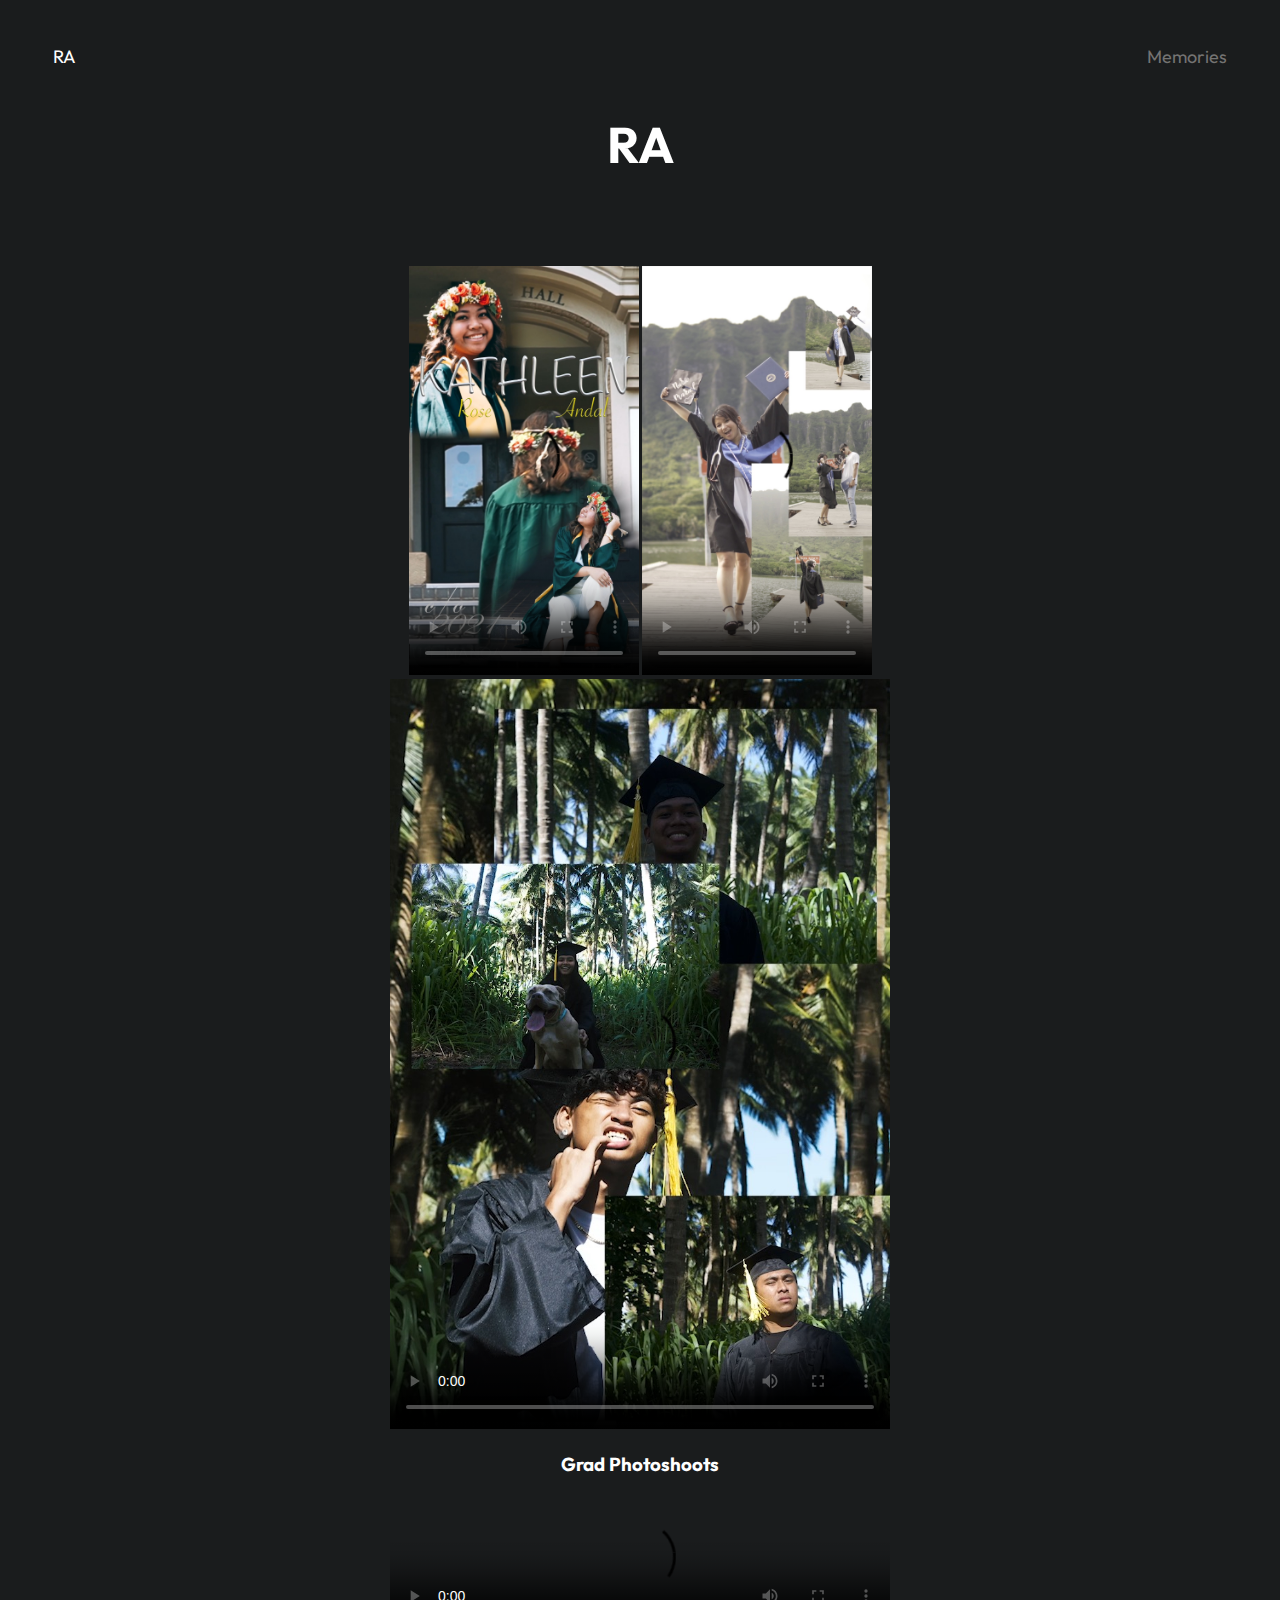
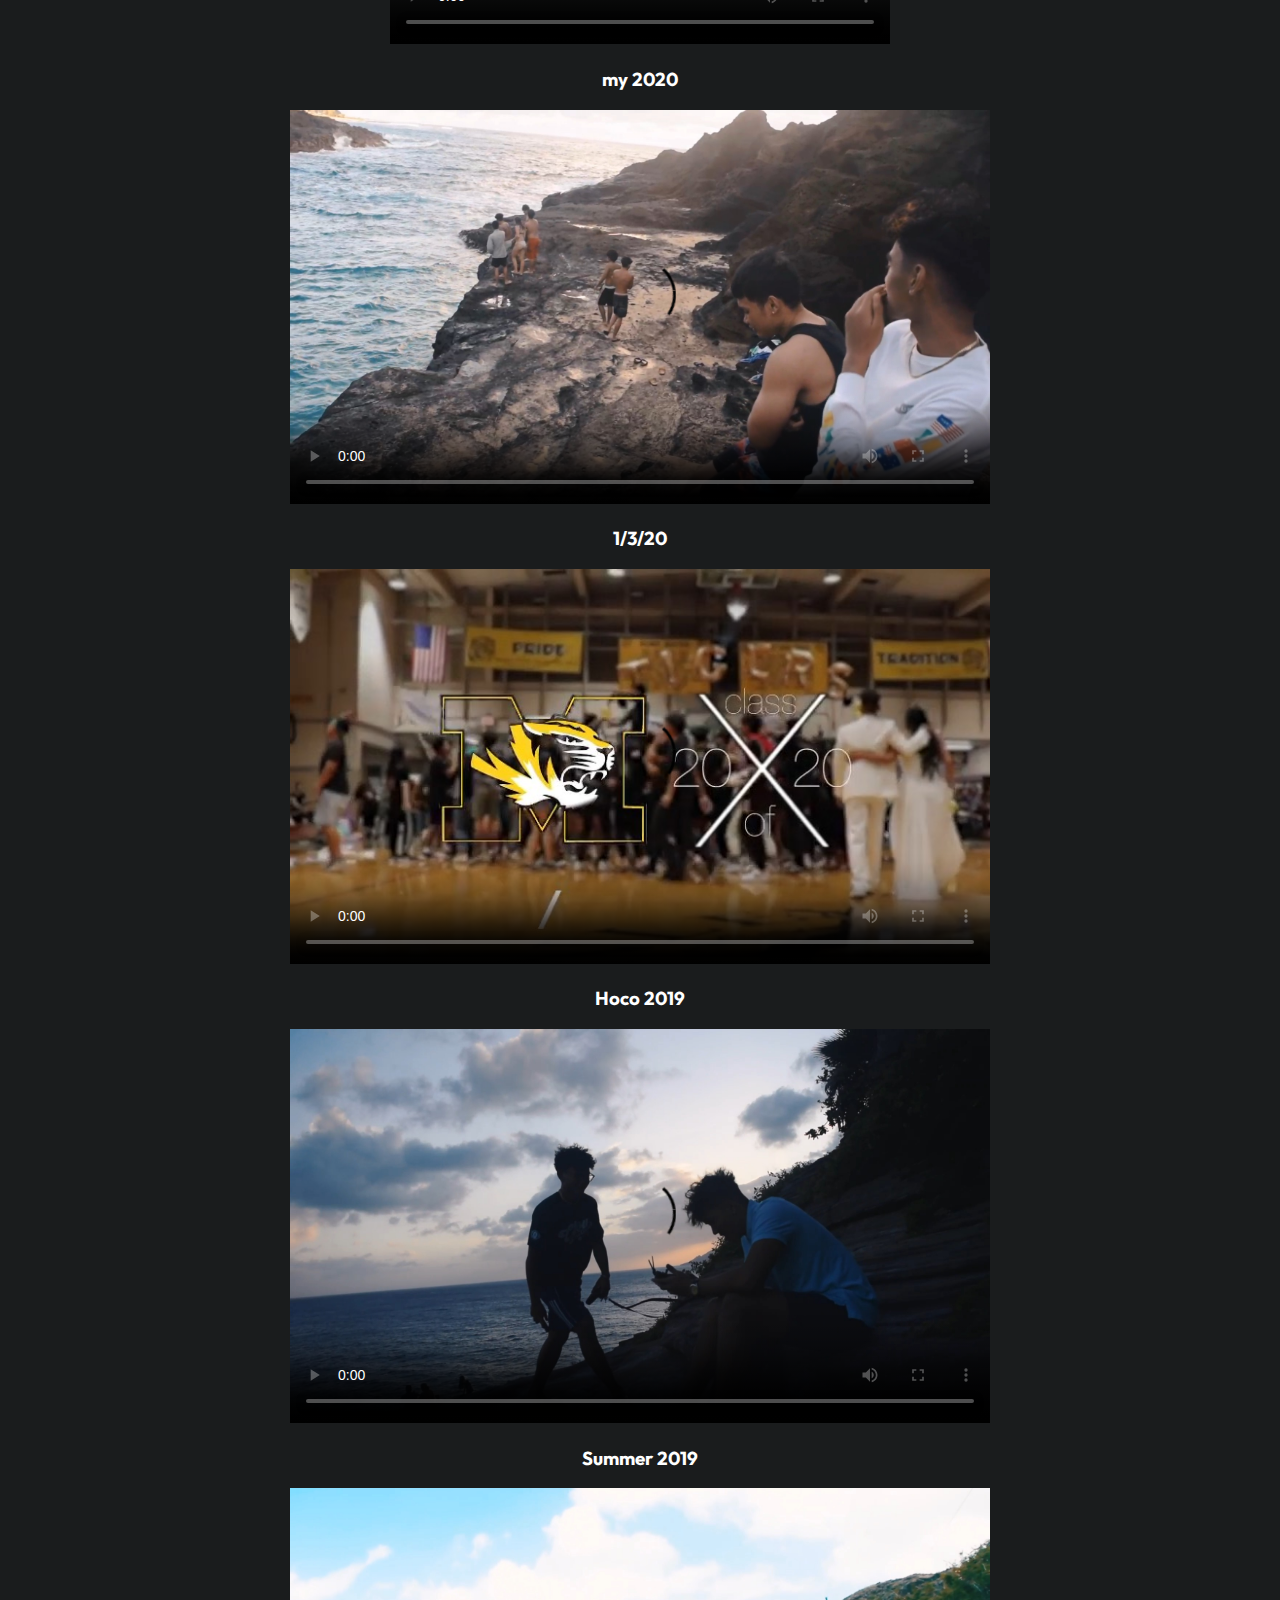
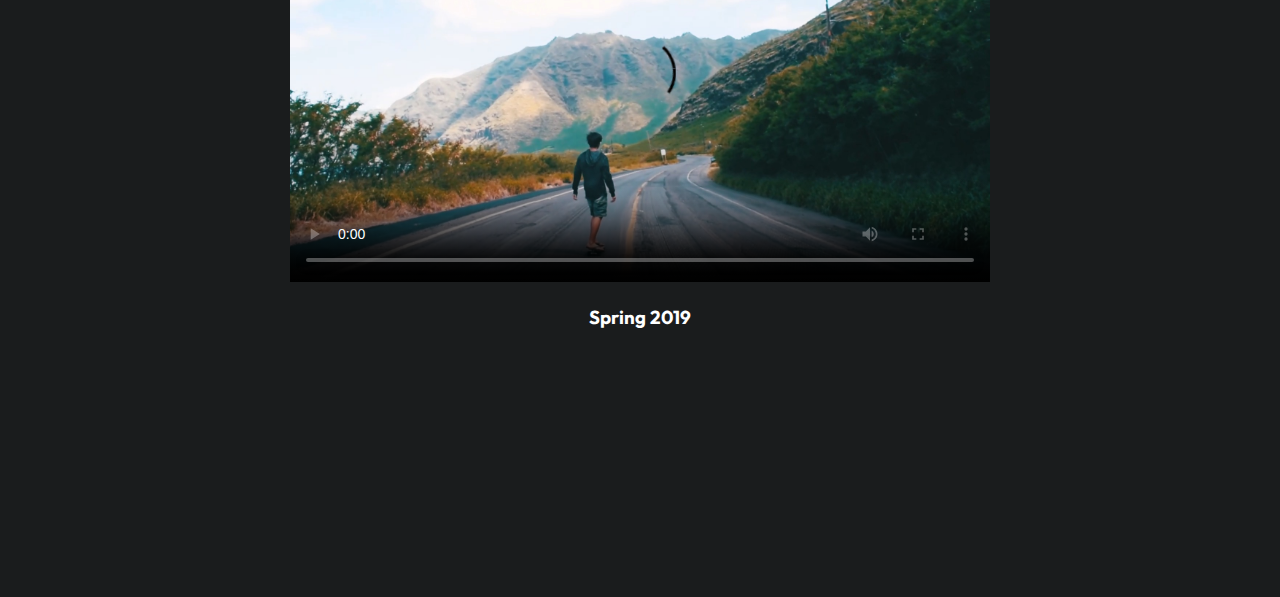
==== commit 0baedbc7: "Update index.html" ====
--- a/index.html
+++ b/index.html
@@ -17,8 +17,7 @@
     </div>
     <div class="minnavbar">
       <ul>
-        <a href="index.html"><li>Portfolio</li></a>
-        <a href="contacts.html"><li>Contact</li></a>
+        <a href="index.html"><li>Memories</li></a>
       </ul>
     </div>
   </div>
